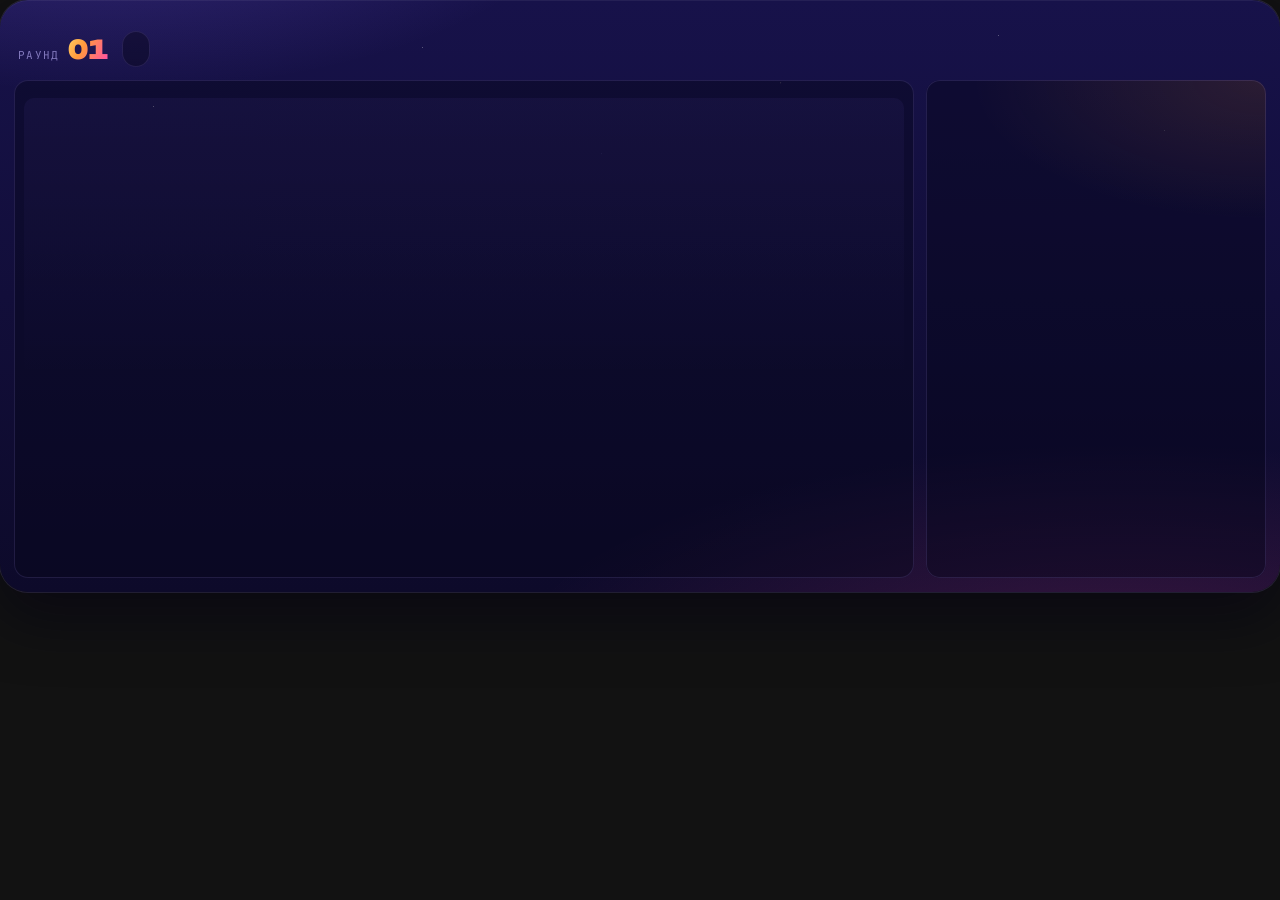
==== trainer/chart/frontend/index.html @ b722a233 "feat(trainer): playable trainer page with quick and trade modes - app.py is now a router (st.navigat" ====
<!doctype html>
<html lang="ru">
<head>
  <meta charset="utf-8">
  <meta name="viewport" content="width=device-width, initial-scale=1">
  <title>Тренажёр трейдера</title>
  <link rel="preconnect" href="https://fonts.googleapis.com">
  <link rel="preconnect" href="https://fonts.gstatic.com" crossorigin>
  <link rel="stylesheet" href="https://fonts.googleapis.com/css2?family=JetBrains+Mono:wght@500;700&family=Onest:wght@400;500;600;700&family=Unbounded:wght@500;700;900&display=swap">
  <link rel="stylesheet" href="style.css">
</head>
<body>
  <div class="app" id="app">
    <nav class="modes" id="modes" role="tablist" aria-label="Режим игры"></nav>

    <header class="hud" id="hud">
      <div class="round-badge"><span class="lbl">РАУНД</span><span class="val" id="roundNo">01</span></div>
      <div class="mystery" id="mystery"></div>
      <div class="stats" id="stats"></div>
    </header>

    <div class="stage">
      <section class="board">
        <div class="toolbar" id="toolbar"></div>
        <div class="chart-wrap" id="chartWrap">
          <div class="chart" id="chart"></div>
          <div class="legend" id="legend"></div>
          <div class="fog" id="fog">
            <div class="mark"><div class="q">?</div><div class="cap" id="fogCap">20 свечей скрыто</div></div>
          </div>
          <div class="now-line" id="nowLine"><span>ПРОГНОЗ</span></div>
          <div class="overlay" id="overlay"></div>
          <div class="tip" id="tip"></div>
          <div class="draw-hint" id="drawHint"></div>
        </div>
      </section>
      <aside class="panel" id="panel" aria-live="polite"></aside>
    </div>

    <canvas id="confetti"></canvas>
  </div>

  <script src="lightweight-charts.standalone.production.js"></script>
  <script src="main.js"></script>
</body>
</html>
---- trainer/chart/frontend/style.css ----
/* Тренажёр трейдера — игровой компонент.
   Палитра — «сумерки»: ночной индиго, закатный оранжевый, неоновый розовый,
   мятный рост и коралловое падение. Тема одна (тёмная): это игровой экран. */

:root {
  --night-0: #07051a;
  --night-1: #0d0a2a;
  --night-2: #15113f;
  --night-3: #1f1957;
  --night-4: #2a2270;
  --line: rgba(170, 150, 255, 0.14);
  --line-strong: rgba(170, 150, 255, 0.30);
  --text: #f5f1ff;
  --text-2: #bdb4ec;
  --text-3: #8279bd;
  --sun: #ff9a3c;
  --gold: #ffd166;
  --coral: #ff5c7a;
  --pink: #ff4fa8;
  --violet: #8b6cff;
  --lilac: #c77dff;
  --mint: #2ee6a8;
  --sky: #5cc8ff;
  --ink: #1a0b2e;            /* текст на ярких заливках */
  --grad-sun: linear-gradient(120deg, #ffd166 0%, #ff9a3c 38%, #ff4fa8 100%);
  --grad-mint: linear-gradient(135deg, #7dffd6 0%, #2ee6a8 55%, #12b886 100%);
  --grad-coral: linear-gradient(135deg, #ffb199 0%, #ff5c7a 55%, #e0306a 100%);
  --grad-violet: linear-gradient(135deg, #d6c8ff 0%, #8b6cff 60%, #6a4cf0 100%);
  --ease: cubic-bezier(0.2, 0, 0, 1);
  --ease-out: cubic-bezier(0.16, 1, 0.3, 1);
  --font-display: "Unbounded", "Onest", system-ui, sans-serif;
  --font-ui: "Onest", system-ui, -apple-system, "Segoe UI", sans-serif;
  --font-mono: "JetBrains Mono", ui-monospace, "SFMono-Regular", Menlo, monospace;
  /* Концентрические радиусы: внешний = внутренний + отступ */
  --pad-app: 14px;
  --r-app: 28px;
  --r-surface: 14px;         /* 28 − 14 */
  --r-inner: 10px;
  --r-chip: 999px;
}

/* Схема совпадает со страницей Streamlit (тёмная) — иначе Chrome подкладывает
   под iframe непрозрачный светлый фон. */
:root { color-scheme: dark; }

* { box-sizing: border-box; }

html, body {
  margin: 0;
  padding: 0;
  background: transparent;
  color: var(--text);
  font-family: var(--font-ui);
  font-size: 14px;
  -webkit-font-smoothing: antialiased;
  -moz-osx-font-smoothing: grayscale;
}

button { font: inherit; color: inherit; }
kbd {
  font-family: var(--font-mono);
  font-size: 10px;
  padding: 2px 6px;
  border-radius: 6px;
  background: rgba(255, 255, 255, 0.07);
  box-shadow: inset 0 -1px 0 rgba(255, 255, 255, 0.08), 0 0 0 1px var(--line);
  color: var(--text-2);
}

:focus-visible { outline: 2px solid var(--gold); outline-offset: 2px; }

/* ─── Каркас ─────────────────────────────────────────────────────────────── */

.app {
  position: relative;
  isolation: isolate;
  padding: var(--pad-app);
  border-radius: var(--r-app);
  background:
    radial-gradient(900px 340px at 88% 115%, rgba(255, 79, 168, 0.20), transparent 70%),
    radial-gradient(700px 300px at 8% -20%, rgba(139, 108, 255, 0.28), transparent 70%),
    linear-gradient(180deg, #17124a 0%, #0d0a2a 100%);
  box-shadow:
    0 0 0 1px var(--line),
    0 24px 60px rgba(4, 2, 18, 0.55),
    inset 0 1px 0 rgba(255, 255, 255, 0.06);
  overflow: hidden;
  display: flex;
  flex-direction: column;
  gap: 12px;
}

/* Мелкие «звёзды» на фоне — чистый CSS, без картинок */
.app::before {
  content: "";
  position: absolute;
  inset: 0;
  z-index: -1;
  background-image:
    radial-gradient(1.2px 1.2px at 12% 18%, rgba(255,255,255,.55), transparent 60%),
    radial-gradient(1px 1px at 33% 8%, rgba(255,255,255,.4), transparent 60%),
    radial-gradient(1.4px 1.4px at 61% 14%, rgba(255,230,200,.5), transparent 60%),
    radial-gradient(1px 1px at 78% 6%, rgba(255,255,255,.35), transparent 60%),
    radial-gradient(1.2px 1.2px at 91% 22%, rgba(255,255,255,.45), transparent 60%),
    radial-gradient(1px 1px at 47% 26%, rgba(200,190,255,.35), transparent 60%);
  pointer-events: none;
}

/* ─── Вкладки режимов ────────────────────────────────────────────────────── */

.modes {
  display: flex;
  gap: 8px;
  overflow-x: auto;
  scrollbar-width: none;
  padding: 2px;
}
.modes::-webkit-scrollbar { display: none; }

.mode {
  position: relative;
  flex: 0 0 auto;
  display: flex;
  align-items: center;
  gap: 10px;
  min-height: 44px;
  padding: 8px 16px 8px 12px;
  border: 0;
  border-radius: var(--r-surface);
  background: rgba(255, 255, 255, 0.035);
  box-shadow: inset 0 0 0 1px var(--line);
  color: var(--text-2);
  cursor: pointer;
  text-align: left;
  transition-property: transform, background-color, box-shadow, color, opacity;
  transition-duration: 160ms;
  transition-timing-function: var(--ease);
}
.mode:hover { background: rgba(255, 255, 255, 0.07); color: var(--text); }
.mode:active { transform: scale(0.96); }
.mode .num {
  font-family: var(--font-mono);
  font-size: 11px;
  font-weight: 700;
  color: var(--text-3);
  font-variant-numeric: tabular-nums;
}
.mode .txt { display: flex; flex-direction: column; line-height: 1.15; }
.mode .title {
  font-family: var(--font-display);
  font-weight: 700;
  font-size: 12px;
  letter-spacing: 0.04em;
  text-transform: uppercase;
}
.mode .tag { font-size: 11px; color: var(--text-3); margin-top: 2px; }
.mode.active {
  background: var(--grad-sun);
  color: var(--ink);
  box-shadow: 0 8px 28px rgba(255, 79, 168, 0.35), inset 0 1px 0 rgba(255, 255, 255, 0.4);
}
.mode.active .num, .mode.active .tag { color: rgba(26, 11, 46, 0.62); }
.mode.locked { opacity: 0.5; cursor: not-allowed; }
.mode.locked:hover { background: rgba(255, 255, 255, 0.035); color: var(--text-2); }
.mode.locked:active { transform: none; }
.mode .lock { width: 13px; height: 13px; opacity: 0.8; }
.mode.shake { animation: shake 360ms var(--ease); }
@keyframes shake {
  20% { transform: translateX(-3px); }
  40% { transform: translateX(3px); }
  60% { transform: translateX(-2px); }
  80% { transform: translateX(1px); }
}

/* ─── HUD ────────────────────────────────────────────────────────────────── */

.hud {
  display: flex;
  align-items: center;
  gap: 10px;
  flex-wrap: wrap;
}
.round-badge {
  display: flex;
  align-items: baseline;
  gap: 8px;
  padding: 6px 4px;
}
.round-badge .lbl {
  font-family: var(--font-mono);
  font-size: 11px;
  letter-spacing: 0.12em;
  color: var(--text-3);
}
.round-badge .val {
  font-family: var(--font-display);
  font-weight: 900;
  font-size: 26px;
  line-height: 1;
  background: var(--grad-sun);
  -webkit-background-clip: text;
  background-clip: text;
  color: transparent;
  font-variant-numeric: tabular-nums;
}

.mystery {
  display: flex;
  align-items: center;
  gap: 8px;
  min-height: 36px;
  padding: 6px 14px;
  border-radius: var(--r-chip);
  background: rgba(7, 5, 26, 0.45);
  box-shadow: inset 0 0 0 1px var(--line);
  color: var(--text-2);
  font-size: 12px;
}
.mystery .q {
  font-family: var(--font-display);
  font-weight: 700;
  letter-spacing: 0.18em;
  color: var(--text);
}
.mystery.revealed {
  background: rgba(255, 209, 102, 0.10);
  box-shadow: inset 0 0 0 1px rgba(255, 209, 102, 0.35);
  color: var(--text);
  animation: pop-in 420ms var(--ease-out) both;
}
.mystery .tk { font-family: var(--font-display); font-weight: 700; color: var(--gold); letter-spacing: 0.06em; }
.mystery .sep { opacity: 0.4; }

.stats { margin-left: auto; display: flex; gap: 8px; flex-wrap: wrap; }
.stat {
  display: flex;
  align-items: baseline;
  gap: 6px;
  min-height: 36px;
  padding: 7px 12px;
  border-radius: var(--r-chip);
  background: rgba(255, 255, 255, 0.04);
  box-shadow: inset 0 0 0 1px var(--line);
  font-size: 12px;
  color: var(--text-3);
}
.stat b {
  font-family: var(--font-display);
  font-weight: 700;
  font-size: 14px;
  color: var(--text);
  font-variant-numeric: tabular-nums;
}
.stat.fire b { color: var(--sun); }
.stat .flame { width: 14px; height: 14px; align-self: center; }
.stat.bump { animation: bump 520ms var(--ease-out); }
@keyframes bump {
  0% { transform: scale(1); }
  35% { transform: scale(1.12); box-shadow: inset 0 0 0 1px rgba(255,209,102,.6), 0 0 24px rgba(255,154,60,.35); }
  100% { transform: scale(1); }
}

/* ─── Сцена: доска + панель ──────────────────────────────────────────────── */

.stage {
  display: grid;
  grid-template-columns: minmax(0, 1fr) 340px;
  gap: 12px;
  align-items: stretch;
}

.board {
  display: flex;
  flex-direction: column;
  gap: 8px;
  min-width: 0;
  padding: 10px;
  border-radius: var(--r-surface);
  background: rgba(7, 5, 26, 0.42);
  box-shadow: inset 0 0 0 1px var(--line);
}

.toolbar {
  display: flex;
  align-items: center;
  gap: 6px;
  flex-wrap: wrap;
}
.toolbar .group { display: flex; gap: 4px; flex-wrap: wrap; align-items: center; }
.toolbar .divider { width: 1px; height: 22px; background: var(--line); margin: 0 6px; }
.toolbar .spacer { flex: 1; }

.chip {
  position: relative;
  display: inline-flex;
  align-items: center;
  gap: 6px;
  height: 32px;
  padding: 0 11px;
  border: 0;
  border-radius: var(--r-chip);
  background: rgba(255, 255, 255, 0.04);
  box-shadow: inset 0 0 0 1px var(--line);
  color: var(--text-2);
  font-size: 12px;
  font-weight: 500;
  cursor: pointer;
  transition-property: transform, background-color, box-shadow, color;
  transition-duration: 150ms;
  transition-timing-function: var(--ease);
}
/* Хит-зона не меньше 40px по высоте */
.chip::after { content: ""; position: absolute; inset: -4px 0; }
.chip:hover { background: rgba(255, 255, 255, 0.08); color: var(--text); }
.chip:active { transform: scale(0.96); }
.chip .dot { width: 8px; height: 8px; border-radius: 50%; background: currentColor; opacity: 0.35; transition-property: opacity, box-shadow; transition-duration: 150ms; }
.chip.on { color: var(--text); background: rgba(255, 255, 255, 0.08); box-shadow: inset 0 0 0 1px var(--line-strong); }
.chip.on .dot { opacity: 1; box-shadow: 0 0 10px currentColor; }
.chip svg { width: 14px; height: 14px; }
.chip.tool.on { background: rgba(255, 209, 102, 0.14); box-shadow: inset 0 0 0 1px rgba(255, 209, 102, 0.5); color: var(--gold); }

.chart-wrap {
  position: relative;
  height: 470px;
  border-radius: var(--r-inner);
  overflow: hidden;
  background:
    linear-gradient(180deg, rgba(139, 108, 255, 0.06) 0%, rgba(13, 10, 42, 0) 60%);
  touch-action: none;
}
.chart { position: absolute; inset: 0; }
/* Пока график не разложен, туман и разметку не показываем — без мигания */
.chart-wrap:not(.ready) .fog,
.chart-wrap:not(.ready) .now-line,
.chart-wrap:not(.ready) .overlay { opacity: 0; }

.legend {
  position: absolute;
  top: 8px;
  left: 10px;
  z-index: 4;
  display: flex;
  gap: 10px;
  flex-wrap: wrap;
  font-family: var(--font-mono);
  font-size: 11px;
  color: var(--text-3);
  pointer-events: none;
  font-variant-numeric: tabular-nums;
}
.legend b { color: var(--text-2); font-weight: 500; }
.legend .chg.pos { color: var(--mint); }
.legend .chg.neg { color: var(--coral); }

/* Зона будущего: «туман», который рассеивается при раскрытии */
.fog {
  position: absolute;
  top: 0;
  z-index: 2;
  pointer-events: none;
  overflow: hidden;
  background:
    linear-gradient(90deg, rgba(13, 10, 42, 0.25) 0px, rgba(13, 10, 42, 0.92) 26px),
    repeating-linear-gradient(115deg, rgba(139, 108, 255, 0.10) 0 2px, transparent 2px 14px);
  transition-property: opacity;
  transition-duration: 300ms;
}
.fog::before {
  /* медленный «скан» по туману */
  content: "";
  position: absolute;
  inset: -40% 0;
  background: linear-gradient(180deg, transparent 0%, rgba(199, 125, 255, 0.10) 50%, transparent 100%);
  animation: scan 4.5s linear infinite;
}
@keyframes scan { from { transform: translateY(-30%); } to { transform: translateY(30%); } }
.fog .mark {
  position: absolute;
  inset: 0;
  display: flex;
  flex-direction: column;
  align-items: center;
  justify-content: center;
  gap: 6px;
  text-align: center;
}
.fog .q {
  font-family: var(--font-display);
  font-weight: 900;
  font-size: 64px;
  line-height: 1;
  background: var(--grad-sun);
  -webkit-background-clip: text;
  background-clip: text;
  color: transparent;
  filter: drop-shadow(0 6px 24px rgba(255, 79, 168, 0.35));
}
.fog .cap {
  font-family: var(--font-mono);
  font-size: 10px;
  letter-spacing: 0.16em;
  color: var(--text-3);
  text-transform: uppercase;
}
.fog.thin .q { font-size: 40px; }
/* В сделке туман уступает место боксу стопа и тейка */
.fog.dim .q { opacity: 0.35; }
.fog.thin .cap { display: none; }
.fog.gone { opacity: 0; }

.now-line {
  position: absolute;
  top: 0;
  z-index: 3;
  width: 0;
  pointer-events: none;
  border-left: 1px dashed rgba(255, 209, 102, 0.55);
}
.now-line span {
  /* слева от линии, чтобы не спорить с подписями зон в будущем */
  position: absolute;
  top: 8px;
  right: 6px;
  padding: 2px 6px;
  border-radius: 6px;
  background: rgba(13, 10, 42, 0.78);
  white-space: nowrap;
  font-family: var(--font-mono);
  font-size: 9px;
  font-weight: 700;
  letter-spacing: 0.16em;
  color: var(--gold);
  text-shadow: 0 0 12px rgba(255, 154, 60, 0.6);
}

/* Слой разметки поверх будущего: зона боковика, бокс сделки, события */
.overlay { position: absolute; inset: 0; z-index: 3; pointer-events: none; }
.zone {
  position: absolute;
  transition-property: opacity, background-color, box-shadow;
  transition-duration: 200ms;
  transition-timing-function: var(--ease);
}
.zone .zl {
  position: absolute;
  right: 6px;
  padding: 2px 6px;
  border-radius: 6px;
  background: rgba(13, 10, 42, 0.78);
  font-family: var(--font-mono);
  font-size: 10px;
  font-weight: 700;
  letter-spacing: 0.06em;
  white-space: nowrap;
}
.zone.band { background: rgba(139, 108, 255, 0.10); box-shadow: inset 0 1px 0 rgba(189, 180, 236, 0.45), inset 0 -1px 0 rgba(189, 180, 236, 0.45); }
.zone.band .zl { top: 50%; transform: translateY(-50%); color: var(--text-2); }
.zone.upz { background: linear-gradient(0deg, rgba(46, 230, 168, 0.0), rgba(46, 230, 168, 0.0)); }
.zone.downz { background: linear-gradient(0deg, rgba(255, 92, 122, 0.0), rgba(255, 92, 122, 0.0)); }
.zone.upz .zl { bottom: 8px; color: var(--mint); opacity: 0.8; }
.zone.downz .zl { top: 8px; color: var(--coral); opacity: 0.8; }
.zone.upz.pick { background: linear-gradient(0deg, rgba(46, 230, 168, 0.20), rgba(46, 230, 168, 0.02)); }
.zone.downz.pick { background: linear-gradient(180deg, rgba(255, 92, 122, 0.20), rgba(255, 92, 122, 0.02)); }
.zone.band.pick { background: rgba(139, 108, 255, 0.24); }
.zone.take { background: rgba(46, 230, 168, 0.16); box-shadow: inset 0 0 0 1px rgba(46, 230, 168, 0.35); }
.zone.stop { background: rgba(255, 92, 122, 0.16); box-shadow: inset 0 0 0 1px rgba(255, 92, 122, 0.35); }
.zone.take .zl { top: 6px; color: var(--mint); }
.zone.stop .zl { bottom: 6px; color: var(--coral); }
.zone.flash { animation: flash 700ms var(--ease-out); }
@keyframes flash {
  0% { filter: brightness(1); }
  30% { filter: brightness(2.2); box-shadow: inset 0 0 0 2px currentColor, 0 0 30px currentColor; }
  100% { filter: brightness(1); }
}

.fevent {
  position: absolute;
  top: 0;
  bottom: 0;
  width: 0;
  border-left: 1px dashed rgba(92, 200, 255, 0.45);
}
.fevent span {
  position: absolute;
  bottom: 10px;
  left: -1px;
  transform: translateX(-50%);
  white-space: nowrap;
  padding: 3px 7px;
  border-radius: var(--r-chip);
  background: rgba(13, 10, 42, 0.9);
  box-shadow: inset 0 0 0 1px rgba(92, 200, 255, 0.45);
  color: var(--sky);
  font-size: 10px;
  font-weight: 600;
}

.tip {
  position: absolute;
  z-index: 6;
  max-width: 260px;
  padding: 8px 10px;
  border-radius: 10px;
  background: rgba(13, 10, 42, 0.96);
  box-shadow: 0 0 0 1px var(--line-strong), 0 10px 30px rgba(0, 0, 0, 0.45);
  font-size: 12px;
  line-height: 1.35;
  color: var(--text);
  pointer-events: none;
  opacity: 0;
  transform: translateY(4px);
  transition-property: opacity, transform;
  transition-duration: 140ms;
  transition-timing-function: var(--ease);
}
.tip.show { opacity: 1; transform: translateY(0); }
.tip .k { display: block; font-family: var(--font-mono); font-size: 10px; letter-spacing: .1em; color: var(--text-3); margin-bottom: 2px; text-transform: uppercase; }

.draw-hint {
  position: absolute;
  left: 50%;
  bottom: 40px;
  z-index: 5;
  transform: translate(-50%, 8px);
  padding: 7px 12px;
  border-radius: var(--r-chip);
  background: rgba(13, 10, 42, 0.92);
  box-shadow: 0 0 0 1px rgba(255, 209, 102, 0.45);
  color: var(--gold);
  font-size: 12px;
  white-space: nowrap;
  pointer-events: none;
  opacity: 0;
  transition-property: opacity, transform;
  transition-duration: 160ms;
  transition-timing-function: var(--ease);
}
.draw-hint.show { opacity: 1; transform: translate(-50%, 0); }

/* ─── Панель действий ────────────────────────────────────────────────────── */

.panel {
  position: relative;
  display: flex;
  flex-direction: column;
  gap: 14px;
  padding: 18px;
  border-radius: var(--r-surface);
  background:
    radial-gradient(420px 200px at 100% 0%, rgba(255, 154, 60, 0.12), transparent 70%),
    rgba(7, 5, 26, 0.42);
  box-shadow: inset 0 0 0 1px var(--line);
  min-width: 0;
}
.panel > * { animation: rise 420ms var(--ease-out) both; }
.panel > *:nth-child(2) { animation-delay: 60ms; }
.panel > *:nth-child(3) { animation-delay: 120ms; }
.panel > *:nth-child(4) { animation-delay: 180ms; }
.panel > *:nth-child(5) { animation-delay: 240ms; }
.panel > *:nth-child(6) { animation-delay: 300ms; }
.panel.static > * { animation: none; }
@keyframes rise { from { opacity: 0; transform: translateY(8px); } to { opacity: 1; transform: none; } }

.eyebrow {
  font-family: var(--font-mono);
  font-size: 10px;
  font-weight: 700;
  letter-spacing: 0.16em;
  text-transform: uppercase;
  color: var(--text-3);
}
.ptitle {
  margin: 4px 0 0;
  font-family: var(--font-display);
  font-weight: 700;
  font-size: 20px;
  line-height: 1.15;
  letter-spacing: -0.01em;
  text-wrap: balance;
}

.choices { display: flex; flex-direction: column; gap: 8px; }
.choice {
  position: relative;
  display: grid;
  grid-template-columns: 38px 1fr auto;
  align-items: center;
  gap: 10px;
  min-height: 58px;
  padding: 10px 12px;
  border: 0;
  border-radius: 12px;
  background: rgba(255, 255, 255, 0.04);
  box-shadow: inset 0 0 0 1px var(--line);
  cursor: pointer;
  text-align: left;
  transition-property: transform, background-color, box-shadow;
  transition-duration: 160ms;
  transition-timing-function: var(--ease);
}
.choice:hover { background: rgba(255, 255, 255, 0.08); transform: translateY(-1px); }
.choice:active { transform: scale(0.96); }
.choice .ico {
  display: grid;
  place-items: center;
  width: 38px;
  height: 38px;
  border-radius: 10px;
  color: var(--ink);
}
.choice .ico svg { width: 18px; height: 18px; }
.choice.up .ico { background: var(--grad-mint); }
.choice.flat .ico { background: var(--grad-violet); }
.choice.down .ico { background: var(--grad-coral); }
.choice .lbl { display: flex; flex-direction: column; gap: 2px; }
.choice .lbl b { font-family: var(--font-display); font-weight: 700; font-size: 14px; letter-spacing: 0.02em; }
.choice .lbl small { font-size: 11px; color: var(--text-3); font-variant-numeric: tabular-nums; }
.choice.sel { background: rgba(255, 255, 255, 0.10); }
.choice.up.sel { box-shadow: inset 0 0 0 2px var(--mint), 0 8px 26px rgba(46, 230, 168, 0.22); }
.choice.flat.sel { box-shadow: inset 0 0 0 2px var(--violet), 0 8px 26px rgba(139, 108, 255, 0.25); }
.choice.down.sel { box-shadow: inset 0 0 0 2px var(--coral), 0 8px 26px rgba(255, 92, 122, 0.22); }

.conf { display: flex; flex-direction: column; gap: 8px; }
.conf .row { display: flex; justify-content: space-between; align-items: baseline; }
.conf .row span { color: var(--text-2); font-size: 13px; }
.conf .row b {
  font-family: var(--font-display);
  font-weight: 900;
  font-size: 22px;
  font-variant-numeric: tabular-nums;
}
.conf .word { font-size: 12px; color: var(--gold); min-height: 16px; }
.conf .stakes {
  display: flex;
  justify-content: space-between;
  gap: 8px;
  padding: 8px 10px;
  border-radius: 10px;
  background: rgba(255, 255, 255, 0.035);
  font-size: 12px;
  color: var(--text-3);
}
.conf .stakes b { font-family: var(--font-mono); font-variant-numeric: tabular-nums; }
.pos { color: var(--mint); }
.neg { color: var(--coral); }

input[type="range"] {
  -webkit-appearance: none;
  appearance: none;
  width: 100%;
  height: 28px;
  background: transparent;
  cursor: pointer;
}
input[type="range"]::-webkit-slider-runnable-track {
  height: 8px;
  border-radius: 999px;
  background: linear-gradient(90deg, var(--violet) 0%, var(--sun) var(--fill, 40%), rgba(255,255,255,0.08) var(--fill, 40%));
}
input[type="range"]::-moz-range-track {
  height: 8px;
  border-radius: 999px;
  background: linear-gradient(90deg, var(--violet) 0%, var(--sun) var(--fill, 40%), rgba(255,255,255,0.08) var(--fill, 40%));
}
input[type="range"]::-webkit-slider-thumb {
  -webkit-appearance: none;
  width: 22px;
  height: 22px;
  margin-top: -7px;
  border-radius: 50%;
  background: #fff;
  box-shadow: 0 0 0 4px rgba(255, 154, 60, 0.35), 0 4px 12px rgba(0, 0, 0, 0.4);
  transition-property: transform;
  transition-duration: 120ms;
}
input[type="range"]::-moz-range-thumb {
  width: 22px;
  height: 22px;
  border: 0;
  border-radius: 50%;
  background: #fff;
  box-shadow: 0 0 0 4px rgba(255, 154, 60, 0.35), 0 4px 12px rgba(0, 0, 0, 0.4);
}
input[type="range"]:active::-webkit-slider-thumb { transform: scale(1.1); }

.seg {
  display: grid;
  grid-template-columns: 1fr 1fr;
  gap: 4px;
  padding: 4px;
  border-radius: 14px;
  background: rgba(255, 255, 255, 0.04);
  box-shadow: inset 0 0 0 1px var(--line);
}
.seg button {
  display: flex;
  align-items: center;
  justify-content: center;
  gap: 8px;
  height: 42px;
  border: 0;
  border-radius: 10px;              /* 14 − 4 */
  background: transparent;
  font-family: var(--font-display);
  font-weight: 700;
  font-size: 13px;
  letter-spacing: 0.06em;
  color: var(--text-2);
  cursor: pointer;
  transition-property: transform, background-color, color, box-shadow;
  transition-duration: 160ms;
  transition-timing-function: var(--ease);
}
.seg button:active { transform: scale(0.96); }
.seg button svg { width: 14px; height: 14px; }
.seg .long.on { background: var(--grad-mint); color: var(--ink); box-shadow: 0 6px 20px rgba(46, 230, 168, 0.28); }
.seg .short.on { background: var(--grad-coral); color: var(--ink); box-shadow: 0 6px 20px rgba(255, 92, 122, 0.28); }

.field { display: grid; grid-template-columns: 52px 1fr; align-items: center; gap: 10px; }
.field > label { font-size: 12px; font-weight: 600; letter-spacing: 0.04em; text-transform: uppercase; }
.field.stop > label { color: var(--coral); }
.field.take > label { color: var(--mint); }
.stepper {
  display: grid;
  grid-template-columns: 40px 1fr 40px;
  align-items: center;
  height: 44px;
  border-radius: 12px;
  background: rgba(255, 255, 255, 0.04);
  box-shadow: inset 0 0 0 1px var(--line);
}
.stepper button {
  height: 44px;
  border: 0;
  background: transparent;
  color: var(--text-2);
  font-size: 18px;
  cursor: pointer;
  border-radius: 12px;
  transition-property: background-color, color, transform;
  transition-duration: 120ms;
}
.stepper button:hover { background: rgba(255, 255, 255, 0.06); color: var(--text); }
.stepper button:active { transform: scale(0.96); }
.stepper input {
  width: 100%;
  min-width: 0;
  border: 0;
  background: transparent;
  color: var(--text);
  text-align: center;
  font-family: var(--font-mono);
  font-weight: 700;
  font-size: 15px;
  font-variant-numeric: tabular-nums;
  -moz-appearance: textfield;
}
.stepper input::-webkit-outer-spin-button,
.stepper input::-webkit-inner-spin-button { -webkit-appearance: none; margin: 0; }
.stepper input:focus { outline: none; }
.field .meta {
  grid-column: 2;
  margin-top: -4px;
  font-size: 11px;
  color: var(--text-3);
  font-variant-numeric: tabular-nums;
}

.presets { display: flex; flex-wrap: wrap; gap: 6px; align-items: center; }
.presets .k { font-size: 11px; color: var(--text-3); margin-right: 2px; }
.presets .chip { height: 28px; padding: 0 10px; font-size: 11px; }

.rr {
  display: flex;
  flex-direction: column;
  gap: 6px;
  padding: 10px 12px;
  border-radius: 12px;
  background: rgba(255, 255, 255, 0.035);
}
.rr .bar { display: flex; height: 8px; border-radius: 999px; overflow: hidden; gap: 2px; }
.rr .bar i { display: block; height: 100%; }
.rr .bar .risk { background: var(--grad-coral); }
.rr .bar .reward { background: var(--grad-mint); }
.rr .row { display: flex; justify-content: space-between; font-size: 12px; color: var(--text-3); }
.rr .row b { font-family: var(--font-display); font-size: 15px; color: var(--text); font-variant-numeric: tabular-nums; }

.cta {
  position: relative;
  display: flex;
  align-items: center;
  justify-content: center;
  gap: 10px;
  min-height: 54px;
  margin-top: auto;
  border: 0;
  border-radius: 14px;
  background: var(--grad-sun);
  color: var(--ink);
  font-family: var(--font-display);
  font-weight: 700;
  font-size: 14px;
  letter-spacing: 0.05em;
  text-transform: uppercase;
  cursor: pointer;
  box-shadow: 0 10px 30px rgba(255, 79, 168, 0.35), inset 0 1px 0 rgba(255, 255, 255, 0.45);
  transition-property: transform, box-shadow, opacity, filter;
  transition-duration: 160ms;
  transition-timing-function: var(--ease);
}
.cta:hover { transform: translateY(-1px); box-shadow: 0 14px 36px rgba(255, 79, 168, 0.48), inset 0 1px 0 rgba(255, 255, 255, 0.45); }
.cta:active { transform: scale(0.96); }
.cta:disabled {
  cursor: not-allowed;
  background: rgba(255, 255, 255, 0.07);
  color: var(--text-3);
  box-shadow: inset 0 0 0 1px var(--line);
  transform: none;
}
.cta svg { width: 16px; height: 16px; }
.spinner {
  width: 16px;
  height: 16px;
  border-radius: 50%;
  border: 2px solid rgba(26, 11, 46, 0.25);
  border-top-color: var(--ink);
  animation: spin 700ms linear infinite;
}
@keyframes spin { to { transform: rotate(360deg); } }

.hint { margin: 0; font-size: 11px; color: var(--text-3); text-align: center; text-wrap: pretty; }
.hint kbd { margin: 0 1px; }

.toast {
  padding: 10px 12px;
  border-radius: 12px;
  background: rgba(255, 92, 122, 0.12);
  box-shadow: inset 0 0 0 1px rgba(255, 92, 122, 0.45);
  color: #ffd0d9;
  font-size: 12px;
  line-height: 1.4;
}

/* Раскрытие */
.progress { display: flex; flex-direction: column; gap: 10px; }
.progress .track { height: 6px; border-radius: 999px; background: rgba(255, 255, 255, 0.07); overflow: hidden; }
.progress .track i { display: block; height: 100%; width: 0; background: var(--grad-sun); transition: width 140ms linear; }
.live {
  display: flex;
  align-items: baseline;
  justify-content: space-between;
  padding: 14px;
  border-radius: 12px;
  background: rgba(255, 255, 255, 0.04);
}
.live span { font-size: 12px; color: var(--text-3); }
.live b { font-family: var(--font-display); font-weight: 900; font-size: 28px; font-variant-numeric: tabular-nums; }

/* Результат */
.verdict {
  position: relative;
  display: flex;
  flex-direction: column;
  align-items: flex-start;
  gap: 6px;
}
.stamp {
  display: inline-block;
  padding: 6px 14px 7px;
  border-radius: 10px;
  font-family: var(--font-display);
  font-weight: 900;
  font-size: 26px;
  letter-spacing: 0.04em;
  transform: rotate(-4deg);
  animation: stamp 520ms var(--ease-out) both;
}
.stamp.win { color: var(--ink); background: var(--grad-mint); box-shadow: 0 10px 34px rgba(46, 230, 168, 0.4); }
.stamp.lose { color: var(--ink); background: var(--grad-coral); box-shadow: 0 10px 34px rgba(255, 92, 122, 0.38); }
.stamp.meh { color: var(--ink); background: linear-gradient(135deg, #fff1c4, #ffd166 60%, #ff9a3c); box-shadow: 0 10px 34px rgba(255, 209, 102, 0.35); }
@keyframes stamp {
  0% { opacity: 0; transform: rotate(-4deg) scale(1.6); filter: blur(4px); }
  60% { opacity: 1; transform: rotate(-4deg) scale(0.96); filter: blur(0); }
  100% { opacity: 1; transform: rotate(-4deg) scale(1); }
}
.big {
  font-family: var(--font-display);
  font-weight: 900;
  font-size: 40px;
  line-height: 1.05;
  letter-spacing: -0.02em;
  font-variant-numeric: tabular-nums;
}
.big small { font-size: 15px; font-weight: 700; color: var(--text-3); letter-spacing: 0; margin-left: 6px; }

.facts { display: flex; flex-direction: column; gap: 1px; border-radius: 12px; overflow: hidden; }
.fact {
  display: flex;
  justify-content: space-between;
  gap: 10px;
  padding: 9px 12px;
  background: rgba(255, 255, 255, 0.035);
  font-size: 12px;
}
.fact span { color: var(--text-3); }
.fact b { font-weight: 600; text-align: right; font-variant-numeric: tabular-nums; }

.who {
  display: flex;
  flex-direction: column;
  gap: 4px;
  padding: 12px;
  border-radius: 12px;
  background: linear-gradient(135deg, rgba(255, 209, 102, 0.12), rgba(255, 79, 168, 0.08));
  box-shadow: inset 0 0 0 1px rgba(255, 209, 102, 0.28);
}
.who .tk { font-family: var(--font-display); font-weight: 900; font-size: 18px; letter-spacing: 0.04em; color: var(--gold); }
.who .tk small { font-family: var(--font-ui); font-weight: 500; font-size: 13px; color: var(--text); letter-spacing: 0; margin-left: 6px; }
.who .per { font-size: 12px; color: var(--text-2); }

.evlist { display: flex; flex-direction: column; gap: 6px; margin: 0; padding: 0; list-style: none; }
.evlist li { display: flex; gap: 8px; font-size: 12px; color: var(--text-2); line-height: 1.35; }
.evlist li i { flex: 0 0 auto; width: 6px; height: 6px; margin-top: 6px; border-radius: 50%; background: var(--sky); }

#confetti { position: absolute; inset: 0; z-index: 20; pointer-events: none; }

@keyframes pop-in { from { opacity: 0; transform: scale(0.92); } to { opacity: 1; transform: none; } }

/* ─── Адаптив ────────────────────────────────────────────────────────────── */

/* Одна колонка: панель под графиком раскладывается в две колонки,
   чтобы игра помещалась в экран ноутбука без лишней прокрутки. */
@media (max-width: 980px) {
  .stage { grid-template-columns: minmax(0, 1fr); }
  .chart-wrap { height: 400px; }
  .panel {
    display: grid;
    grid-template-columns: minmax(0, 1fr) minmax(0, 1fr);
    column-gap: 16px;
    row-gap: 12px;
    align-items: start;
  }
  .panel > :first-child,
  .panel > .toast, .panel > .choices, .panel > .seg, .panel > .hint,
  .panel > .facts, .panel > .evlist, .panel > .progress, .panel > .live { grid-column: 1 / -1; }
  .panel > .cta { margin-top: 0; align-self: end; }
  .choices { display: grid; grid-template-columns: repeat(3, minmax(0, 1fr)); }
  .choice { grid-template-columns: 38px 1fr; min-height: 60px; }
  .choice kbd { display: none; }
  .stats { margin-left: 0; }
}
@media (max-width: 560px) {
  :root { --pad-app: 10px; --r-app: 22px; --r-surface: 12px; }
  .chart-wrap { height: 340px; }
  .mode .tag { display: none; }
  .round-badge .val { font-size: 22px; }
  .fog .q { font-size: 44px; }
  .big { font-size: 32px; }
  .panel { grid-template-columns: minmax(0, 1fr); }
  .panel > * { grid-column: 1 / -1; }
  .choice { grid-template-columns: 1fr; justify-items: center; text-align: center; min-height: 86px; }
  .choice .lbl { align-items: center; }
}

@media (prefers-reduced-motion: reduce) {
  *, *::before, *::after { animation-duration: 1ms !important; animation-iteration-count: 1 !important; transition-duration: 1ms !important; }
}
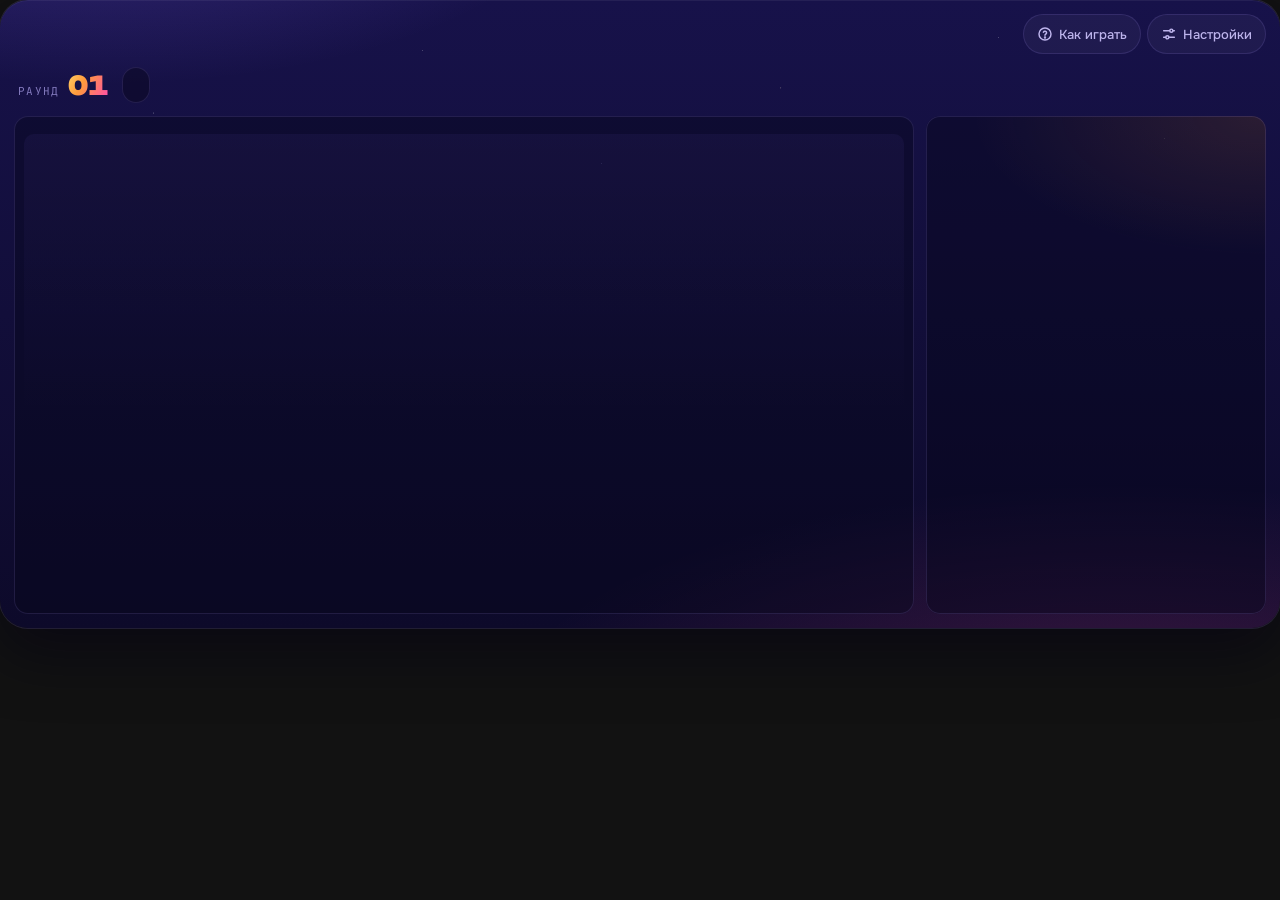
==== commit 059a5e88: "feat(trainer): round review, how-to-play guide, no sidebar - Round review after each answer: what ev" ====
--- a/trainer/chart/frontend/index.html
+++ b/trainer/chart/frontend/index.html
@@ -11,7 +11,16 @@
 </head>
 <body>
   <div class="app" id="app">
-    <nav class="modes" id="modes" role="tablist" aria-label="Режим игры"></nav>
+    <div class="topbar">
+      <nav class="modes" id="modes" role="tablist" aria-label="Режим игры"></nav>
+      <div class="top-actions">
+        <button class="chip ghost" id="howBtn" aria-haspopup="dialog"></button>
+        <div class="set-wrap">
+          <button class="chip ghost" id="setBtn" aria-expanded="false" aria-controls="settings"></button>
+          <div class="popover" id="settings" role="dialog" aria-label="Настройки раундов" hidden></div>
+        </div>
+      </div>
+    </div>
 
     <header class="hud" id="hud">
       <div class="round-badge"><span class="lbl">РАУНД</span><span class="val" id="roundNo">01</span></div>
@@ -37,6 +46,10 @@
       <aside class="panel" id="panel" aria-live="polite"></aside>
     </div>
 
+    <section class="review" id="review" aria-label="Разбор раунда" hidden></section>
+
+    <div class="howto" id="howto" role="dialog" aria-modal="true" aria-labelledby="howTitle" hidden></div>
+
     <canvas id="confetti"></canvas>
   </div>
 
--- a/trainer/chart/frontend/style.css
+++ b/trainer/chart/frontend/style.css
@@ -106,14 +106,31 @@
   pointer-events: none;
 }
 
+/* ─── Верхняя полоса: режимы + «Как играть» и «Настройки» ────────────────── */
+
+.topbar {
+  display: flex;
+  align-items: center;
+  gap: 10px;
+}
+.top-actions { flex: 0 0 auto; display: flex; gap: 6px; align-items: center; }
+.chip.ghost { height: 40px; padding: 0 14px; font-size: 13px; }
+.chip.ghost svg { width: 16px; height: 16px; }
+.chip.ghost.on { color: var(--gold); background: rgba(255, 209, 102, 0.12); box-shadow: inset 0 0 0 1px rgba(255, 209, 102, 0.45); }
+
 /* ─── Вкладки режимов ────────────────────────────────────────────────────── */
 
 .modes {
+  flex: 1 1 auto;
+  min-width: 0;
   display: flex;
   gap: 8px;
   overflow-x: auto;
   scrollbar-width: none;
   padding: 2px;
+  /* Вкладки, что не влезли, плавно уходят под кнопки справа */
+  -webkit-mask-image: linear-gradient(90deg, #000 calc(100% - 32px), transparent);
+  mask-image: linear-gradient(90deg, #000 calc(100% - 32px), transparent);
 }
 .modes::-webkit-scrollbar { display: none; }
 
@@ -164,7 +181,7 @@
 .mode.locked:hover { background: rgba(255, 255, 255, 0.035); color: var(--text-2); }
 .mode.locked:active { transform: none; }
 .mode .lock { width: 13px; height: 13px; opacity: 0.8; }
-.mode.shake { animation: shake 360ms var(--ease); }
+.shake { animation: shake 360ms var(--ease); }
 @keyframes shake {
   20% { transform: translateX(-3px); }
   40% { transform: translateX(3px); }
@@ -922,9 +939,420 @@
 .evlist li { display: flex; gap: 8px; font-size: 12px; color: var(--text-2); line-height: 1.35; }
 .evlist li i { flex: 0 0 auto; width: 6px; height: 6px; margin-top: 6px; border-radius: 50%; background: var(--sky); }
 
+.chip.link {
+  justify-content: center;
+  height: 40px;
+  color: var(--gold);
+  background: rgba(255, 209, 102, 0.08);
+  box-shadow: inset 0 0 0 1px rgba(255, 209, 102, 0.32);
+  font-weight: 600;
+}
+.chip.link:hover { background: rgba(255, 209, 102, 0.14); color: var(--gold); }
+.chip.mini { height: 28px; padding: 0 10px; font-size: 11px; }
+.chip.mini svg { width: 13px; height: 13px; }
+
+/* Доска вспыхивает, когда разбор включает индикатор на графике */
+.board.pulse { animation: pulse 900ms var(--ease-out); }
+@keyframes pulse {
+  0% { box-shadow: inset 0 0 0 1px var(--line); }
+  30% { box-shadow: inset 0 0 0 2px rgba(255, 209, 102, 0.7), 0 0 40px rgba(255, 154, 60, 0.25); }
+  100% { box-shadow: inset 0 0 0 1px var(--line); }
+}
+
 #confetti { position: absolute; inset: 0; z-index: 20; pointer-events: none; }
 
 @keyframes pop-in { from { opacity: 0; transform: scale(0.92); } to { opacity: 1; transform: none; } }
+
+/* ─── Настройки раундов (поповер) ────────────────────────────────────────── */
+
+.set-wrap { position: relative; }
+.popover {
+  position: absolute;
+  top: calc(100% + 8px);
+  right: 0;
+  z-index: 30;
+  width: 340px;
+  display: flex;
+  flex-direction: column;
+  gap: 14px;
+  padding: 16px;
+  border-radius: 18px;
+  background:
+    radial-gradient(300px 140px at 100% 0%, rgba(255, 154, 60, 0.14), transparent 70%),
+    #15113f;                         /* только непрозрачный: иначе просвечивает панель под ним */
+  box-shadow: 0 0 0 1px var(--line-strong), 0 24px 60px rgba(4, 2, 18, 0.65);
+  transform-origin: top right;
+  animation: pop 200ms var(--ease-out);
+}
+.popover[hidden] { display: none; }
+@keyframes pop { from { opacity: 0; transform: scale(0.96) translateY(-4px); } to { opacity: 1; transform: none; } }
+.pop-head { display: flex; flex-direction: column; gap: 2px; }
+.pop-head b { font-family: var(--font-display); font-size: 13px; letter-spacing: 0.04em; text-transform: uppercase; }
+.pop-head span { font-size: 11px; color: var(--text-3); }
+.pop-sec { display: flex; flex-direction: column; gap: 8px; }
+.pop-sec .k { font-family: var(--font-mono); font-size: 10px; font-weight: 700; letter-spacing: 0.16em; text-transform: uppercase; color: var(--text-3); }
+.picks { display: grid; grid-template-columns: repeat(2, minmax(0, 1fr)); gap: 6px; }
+.pick {
+  display: flex;
+  flex-direction: column;
+  align-items: flex-start;
+  gap: 1px;
+  min-height: 44px;
+  padding: 7px 12px;
+  border: 0;
+  border-radius: 12px;
+  background: rgba(255, 255, 255, 0.04);
+  box-shadow: inset 0 0 0 1px var(--line);
+  color: var(--text-3);
+  cursor: pointer;
+  text-align: left;
+  transition-property: transform, background-color, box-shadow, color;
+  transition-duration: 150ms;
+  transition-timing-function: var(--ease);
+}
+.pick:hover { background: rgba(255, 255, 255, 0.08); color: var(--text-2); }
+.pick:active { transform: scale(0.96); }
+.pick b { font-family: var(--font-display); font-size: 12px; letter-spacing: 0.06em; }
+.pick span { font-size: 11px; }
+.pick.on { color: var(--text); background: rgba(255, 154, 60, 0.12); box-shadow: inset 0 0 0 1.5px var(--sun); }
+.pick.on b { color: var(--gold); }
+.sw-row { display: flex; align-items: center; justify-content: space-between; gap: 12px; padding-top: 12px; box-shadow: 0 -1px 0 var(--line); }
+.sw-row b { display: block; font-size: 13px; font-weight: 600; }
+.sw-row small { display: block; margin-top: 2px; font-size: 11px; line-height: 1.35; color: var(--text-3); }
+.switch {
+  position: relative;
+  flex: 0 0 auto;
+  width: 46px;
+  height: 28px;
+  border: 0;
+  border-radius: 999px;
+  background: rgba(255, 255, 255, 0.10);
+  box-shadow: inset 0 0 0 1px var(--line);
+  cursor: pointer;
+  transition-property: background-color, box-shadow;
+  transition-duration: 180ms;
+}
+.switch i {
+  position: absolute;
+  top: 4px;
+  left: 4px;
+  width: 20px;
+  height: 20px;
+  border-radius: 50%;
+  background: #fff;
+  box-shadow: 0 2px 6px rgba(0, 0, 0, 0.35);
+  transition: transform 220ms var(--ease-out);
+}
+.switch[aria-checked="true"] { background: var(--grad-sun); box-shadow: 0 4px 14px rgba(255, 79, 168, 0.35); }
+.switch[aria-checked="true"] i { transform: translateX(18px); }
+
+/* ─── «Как играть» ───────────────────────────────────────────────────────── */
+
+.howto {
+  position: absolute;
+  inset: 0;
+  z-index: 40;
+  display: flex;
+  justify-content: center;
+  align-items: flex-start;
+  padding: var(--pad-app);
+  background: rgba(7, 5, 26, 0.72);
+  -webkit-backdrop-filter: blur(8px);
+  backdrop-filter: blur(8px);
+  animation: fade 200ms var(--ease);
+}
+.howto[hidden] { display: none; }
+@keyframes fade { from { opacity: 0; } to { opacity: 1; } }
+.howto-card {
+  position: relative;
+  width: min(940px, 100%);
+  max-height: 100%;
+  overflow-y: auto;
+  overscroll-behavior: contain;
+  scrollbar-width: thin;
+  scrollbar-color: rgba(170, 150, 255, 0.3) transparent;
+  display: flex;
+  flex-direction: column;
+  gap: 18px;
+  padding: 30px 32px 26px;
+  border-radius: calc(var(--r-app) - 6px);
+  background:
+    radial-gradient(700px 260px at 100% 0%, rgba(255, 79, 168, 0.16), transparent 70%),
+    radial-gradient(600px 260px at 0% 0%, rgba(139, 108, 255, 0.22), transparent 70%),
+    linear-gradient(180deg, #1c1660 0%, #0f0b33 100%);
+  box-shadow: 0 0 0 1px var(--line-strong), 0 30px 80px rgba(0, 0, 0, 0.6), inset 0 1px 0 rgba(255, 255, 255, 0.08);
+  animation: rise 360ms var(--ease-out) both;
+}
+.howto-card .x {
+  position: sticky;
+  top: 0;
+  align-self: flex-end;
+  margin: -14px -16px -40px 0;
+  z-index: 2;
+  display: grid;
+  place-items: center;
+  width: 40px;
+  height: 40px;
+  flex: 0 0 auto;
+  border: 0;
+  border-radius: 50%;
+  background: rgba(13, 10, 42, 0.8);
+  box-shadow: inset 0 0 0 1px var(--line-strong);
+  color: var(--text-2);
+  cursor: pointer;
+  transition-property: transform, color, background-color;
+  transition-duration: 150ms;
+}
+.howto-card .x:hover { color: var(--text); background: rgba(42, 34, 112, 0.9); }
+.howto-card .x:active { transform: scale(0.94); }
+.howto-card .x svg { width: 16px; height: 16px; }
+.h-head h2 {
+  margin: 6px 0 8px;
+  font-family: var(--font-display);
+  font-weight: 900;
+  font-size: clamp(30px, 5vw, 48px);
+  line-height: 0.95;
+  letter-spacing: -0.02em;
+}
+.h-head h2 span { background: var(--grad-sun); -webkit-background-clip: text; background-clip: text; color: transparent; }
+.h-head p { margin: 0; max-width: 620px; font-size: 15px; line-height: 1.5; color: #ddd6ff; text-wrap: pretty; }
+.h-sec {
+  display: grid;
+  grid-template-columns: 64px minmax(0, 1fr);
+  gap: 14px;
+  padding-top: 16px;
+  box-shadow: 0 -1px 0 var(--line);
+}
+.h-num {
+  font-family: var(--font-display);
+  font-weight: 900;
+  font-size: 34px;
+  line-height: 1;
+  background: var(--grad-sun);
+  -webkit-background-clip: text;
+  background-clip: text;
+  color: transparent;
+  font-variant-numeric: tabular-nums;
+}
+.h-body { display: flex; flex-direction: column; gap: 10px; min-width: 0; }
+.h-body h3 { margin: 4px 0 0; font-family: var(--font-display); font-weight: 700; font-size: 17px; letter-spacing: 0.01em; }
+.h-body p { margin: 0; font-size: 13px; line-height: 1.55; color: var(--text-2); text-wrap: pretty; }
+.h-modes { display: grid; grid-template-columns: repeat(2, minmax(0, 1fr)); gap: 10px; }
+.h-mode { display: flex; flex-direction: column; gap: 6px; padding: 14px; border-radius: 14px; background: rgba(255, 255, 255, 0.04); box-shadow: inset 0 0 0 1px var(--line); }
+.h-mode b { font-family: var(--font-display); font-size: 12px; letter-spacing: 0.06em; text-transform: uppercase; color: var(--gold); }
+.h-stakes {
+  width: 100%;
+  border-collapse: separate;
+  border-spacing: 0;
+  overflow: hidden;
+  border-radius: 12px;
+  background: rgba(255, 255, 255, 0.035);
+  box-shadow: inset 0 0 0 1px var(--line);
+  font-size: 12px;
+  font-variant-numeric: tabular-nums;
+}
+.h-stakes th, .h-stakes td { padding: 8px 10px; text-align: center; }
+.h-stakes th:first-child { text-align: left; color: var(--text-3); font-weight: 500; }
+.h-stakes thead th { font-family: var(--font-mono); font-size: 11px; color: var(--text-2); box-shadow: 0 1px 0 var(--line); }
+.h-stakes td { font-family: var(--font-mono); font-weight: 700; }
+.h-ind { display: grid; grid-template-columns: repeat(3, minmax(0, 1fr)); gap: 10px; }
+.h-card {
+  display: flex;
+  flex-direction: column;
+  gap: 6px;
+  padding: 14px;
+  border-radius: 14px;
+  background: linear-gradient(180deg, color-mix(in srgb, var(--c) 10%, transparent), rgba(255, 255, 255, 0.02));
+  box-shadow: inset 0 0 0 1px color-mix(in srgb, var(--c) 30%, transparent);
+}
+.h-card b { display: flex; align-items: center; gap: 8px; font-family: var(--font-display); font-size: 12px; letter-spacing: 0.04em; text-transform: uppercase; }
+.h-card b i { width: 9px; height: 9px; border-radius: 50%; background: var(--c); box-shadow: 0 0 10px var(--c); }
+.h-card p { font-size: 12px; line-height: 1.5; }
+.h-card .how { color: var(--text); }
+.h-gloss { display: flex; flex-wrap: wrap; gap: 8px 20px; padding: 12px 14px; border-radius: 12px; background: rgba(255, 255, 255, 0.035); font-size: 12px; color: var(--text-3); }
+.h-gloss b { font-family: var(--font-mono); color: var(--gold); }
+.howto-card > .cta { margin-top: 4px; flex: 0 0 auto; }
+
+/* ─── Разбор раунда ──────────────────────────────────────────────────────── */
+
+.review {
+  display: flex;
+  flex-direction: column;
+  gap: 18px;
+  padding: 24px;
+  border-radius: var(--r-surface);
+  background:
+    radial-gradient(700px 260px at 0% 0%, rgba(139, 108, 255, 0.16), transparent 70%),
+    radial-gradient(500px 220px at 100% 100%, rgba(255, 79, 168, 0.08), transparent 70%),
+    rgba(7, 5, 26, 0.42);
+  box-shadow: inset 0 0 0 1px var(--line);
+}
+.review[hidden] { display: none; }
+/* При прокрутке к разбору — отступ под шапку сайта (меню разделов) */
+.review, .board { scroll-margin-top: 84px; }
+.review > * { animation: rise 460ms var(--ease-out) both; }
+.review > *:nth-child(2) { animation-delay: 90ms; }
+.review > *:nth-child(3) { animation-delay: 180ms; }
+
+.rv-head { display: flex; justify-content: space-between; align-items: flex-start; gap: 20px; }
+.rv-title { min-width: 0; }
+.rv-head h2 {
+  margin: 6px 0 10px;
+  font-family: var(--font-display);
+  font-weight: 900;
+  font-size: clamp(24px, 3.2vw, 38px);
+  line-height: 1.02;
+  letter-spacing: -0.02em;
+  text-wrap: balance;
+}
+.rv-head .why { margin: 0; max-width: 780px; font-size: 15px; line-height: 1.55; color: #ddd6ff; text-wrap: pretty; }
+.rv-outcome {
+  flex: 0 0 auto;
+  display: flex;
+  align-items: center;
+  gap: 12px;
+  padding: 10px 18px 10px 10px;
+  border-radius: 16px;
+  background: rgba(255, 255, 255, 0.05);
+  box-shadow: inset 0 0 0 1px var(--line);
+}
+.rv-outcome .ico { display: grid; place-items: center; width: 44px; height: 44px; border-radius: 12px; color: var(--ink); }
+.rv-outcome .ico svg { width: 20px; height: 20px; }
+.rv-outcome.up .ico { background: var(--grad-mint); }
+.rv-outcome.down .ico { background: var(--grad-coral); }
+.rv-outcome.flat .ico { background: var(--grad-violet); }
+.rv-outcome b { display: block; font-family: var(--font-display); font-weight: 700; font-size: 18px; }
+.rv-outcome small { display: block; margin-top: 2px; font-family: var(--font-mono); font-size: 11px; color: var(--text-2); font-variant-numeric: tabular-nums; }
+
+.rv-grid { display: grid; grid-template-columns: minmax(0, 1.5fr) minmax(0, 1fr); gap: 22px; align-items: start; }
+.rv-col { display: flex; flex-direction: column; gap: 12px; min-width: 0; }
+.rv-sub {
+  display: flex;
+  align-items: center;
+  gap: 10px;
+  margin-top: 2px;
+  font-family: var(--font-mono);
+  font-size: 11px;
+  font-weight: 700;
+  letter-spacing: 0.14em;
+  text-transform: uppercase;
+  color: var(--text-2);
+}
+.rv-sub .n { color: var(--gold); }
+.rv-sub::after { content: ""; flex: 1; height: 1px; background: var(--line); }
+
+.cons { display: flex; flex-direction: column; gap: 9px; padding: 14px; border-radius: 14px; background: rgba(255, 255, 255, 0.035); box-shadow: inset 0 0 0 1px var(--line); }
+.cons-bar { display: flex; gap: 3px; height: 10px; border-radius: 999px; overflow: hidden; }
+.cons-bar i { display: block; min-width: 6px; }
+.cons-bar .up, .cons-legend .up { background: var(--grad-mint); }
+.cons-bar .down, .cons-legend .down { background: var(--grad-coral); }
+.cons-bar .move, .cons-legend .move { background: var(--grad-violet); }
+.cons-bar .none, .cons-legend .none { background: rgba(255, 255, 255, 0.14); }
+.cons-legend { display: flex; flex-wrap: wrap; gap: 6px 14px; font-size: 11px; color: var(--text-3); }
+.cons-legend span { display: inline-flex; align-items: center; gap: 6px; }
+.cons-legend i { display: inline-block; width: 8px; height: 8px; border-radius: 2px; }
+.cons-text { display: flex; flex-wrap: wrap; align-items: center; gap: 8px; font-size: 13px; line-height: 1.45; color: var(--text); }
+.badge { padding: 3px 9px; border-radius: 999px; font-size: 11px; font-weight: 700; color: var(--ink); white-space: nowrap; }
+.badge.ok { background: var(--grad-mint); }
+.badge.miss { background: var(--grad-coral); }
+
+.sigs { display: grid; grid-template-columns: repeat(2, minmax(0, 1fr)); gap: 10px; }
+.sig {
+  display: flex;
+  flex-direction: column;
+  gap: 8px;
+  padding: 14px;
+  border-radius: 14px;
+  background: rgba(255, 255, 255, 0.035);
+  box-shadow: inset 0 0 0 1px var(--line);
+}
+.sig.ok { background: linear-gradient(180deg, rgba(46, 230, 168, 0.09), rgba(255, 255, 255, 0.02)); box-shadow: inset 0 0 0 1px rgba(46, 230, 168, 0.42); }
+.sig.miss { background: linear-gradient(180deg, rgba(255, 92, 122, 0.08), rgba(255, 255, 255, 0.02)); box-shadow: inset 0 0 0 1px rgba(255, 92, 122, 0.38); }
+.sig header { display: flex; flex-wrap: wrap; align-items: center; gap: 6px 8px; min-width: 0; }
+.sig header b { font-family: var(--font-display); font-weight: 700; font-size: 11px; letter-spacing: 0.05em; text-transform: uppercase; }
+.sig .dot { flex: 0 0 auto; width: 9px; height: 9px; border-radius: 50%; box-shadow: 0 0 10px currentColor; }
+.vote {
+  margin-left: auto;
+  flex: 0 0 auto;
+  display: inline-flex;
+  align-items: center;
+  gap: 4px;
+  padding: 3px 9px 3px 7px;
+  border-radius: 999px;
+  font-size: 11px;
+  font-weight: 600;
+  white-space: nowrap;
+}
+.vote svg { width: 11px; height: 11px; }
+.v-up { color: var(--mint); background: rgba(46, 230, 168, 0.12); }
+.v-down { color: var(--coral); background: rgba(255, 92, 122, 0.12); }
+.v-move { color: var(--lilac); background: rgba(199, 125, 255, 0.14); }
+.v-none { color: var(--text-3); background: rgba(255, 255, 255, 0.05); }
+.sig .val { font-family: var(--font-mono); font-size: 12px; color: var(--text); font-variant-numeric: tabular-nums; }
+.sig .read { margin: 0; font-size: 13px; line-height: 1.45; color: var(--text-2); text-wrap: pretty; }
+.sig details summary {
+  display: inline-flex;
+  align-items: center;
+  gap: 6px;
+  cursor: pointer;
+  list-style: none;
+  font-size: 12px;
+  font-weight: 600;
+  color: var(--gold);
+}
+.sig details summary::-webkit-details-marker { display: none; }
+.sig details summary::after { content: "▾"; font-size: 10px; transition: transform 160ms var(--ease); }
+.sig details[open] summary::after { transform: rotate(180deg); }
+.sig details p { margin: 6px 0 0; font-size: 12px; line-height: 1.5; color: var(--text-3); text-wrap: pretty; }
+.sig footer { margin-top: auto; display: flex; align-items: center; justify-content: space-between; gap: 8px; padding-top: 4px; }
+.sig .res { font-size: 12px; font-weight: 700; }
+.sig.ok .res { color: var(--mint); }
+.sig.miss .res { color: var(--coral); }
+.sig.idle .res { color: var(--text-3); font-weight: 500; }
+
+.tl { list-style: none; margin: 0; padding: 0; display: flex; flex-direction: column; }
+.tl li { position: relative; display: grid; grid-template-columns: 46px minmax(0, 1fr); gap: 10px; padding-bottom: 12px; }
+.tl li::before { content: ""; position: absolute; left: 22px; top: 26px; bottom: 2px; width: 1px; background: var(--line); }
+.tl li:last-child { padding-bottom: 0; }
+.tl li:last-child::before { display: none; }
+.tl .b {
+  justify-self: center;
+  display: grid;
+  place-items: center;
+  min-width: 42px;
+  height: 24px;
+  padding: 0 6px;
+  border-radius: 999px;
+  background: rgba(255, 255, 255, 0.05);
+  box-shadow: inset 0 0 0 1px var(--line);
+  font-family: var(--font-mono);
+  font-size: 11px;
+  font-weight: 700;
+  color: var(--text-2);
+  font-variant-numeric: tabular-nums;
+}
+.tl .t-pos .b { color: var(--mint); box-shadow: inset 0 0 0 1px rgba(46, 230, 168, 0.4); }
+.tl .t-neg .b { color: var(--coral); box-shadow: inset 0 0 0 1px rgba(255, 92, 122, 0.4); }
+.tl .t-event .b { color: var(--sky); box-shadow: inset 0 0 0 1px rgba(92, 200, 255, 0.45); }
+.tl .t { padding-top: 3px; font-size: 13px; line-height: 1.45; color: var(--text-2); text-wrap: pretty; }
+.tl .final .t { color: var(--text); font-weight: 600; }
+.tl .final .b { color: var(--ink); background: var(--grad-sun); box-shadow: none; }
+
+.lessons {
+  list-style: none;
+  margin: 0;
+  display: flex;
+  flex-direction: column;
+  gap: 9px;
+  padding: 14px 16px;
+  border-radius: 14px;
+  background: linear-gradient(135deg, rgba(255, 209, 102, 0.11), rgba(255, 79, 168, 0.06));
+  box-shadow: inset 0 0 0 1px rgba(255, 209, 102, 0.3);
+}
+.lessons li { position: relative; padding-left: 18px; font-size: 13px; line-height: 1.5; color: var(--text); text-wrap: pretty; }
+.lessons li::before { content: ""; position: absolute; left: 2px; top: 7px; width: 7px; height: 7px; border-radius: 2px; transform: rotate(45deg); background: var(--gold); }
+.rv-col > .cta { margin-top: 4px; }
+.rv-note { margin: 0; font-size: 11px; line-height: 1.5; color: var(--text-3); text-wrap: pretty; }
 
 /* ─── Адаптив ────────────────────────────────────────────────────────────── */
 
@@ -942,12 +1370,21 @@
   }
   .panel > :first-child,
   .panel > .toast, .panel > .choices, .panel > .seg, .panel > .hint,
-  .panel > .facts, .panel > .evlist, .panel > .progress, .panel > .live { grid-column: 1 / -1; }
+  .panel > .facts, .panel > .evlist, .panel > .progress, .panel > .live,
+  .panel > .to-review { grid-column: 1 / -1; }
   .panel > .cta { margin-top: 0; align-self: end; }
   .choices { display: grid; grid-template-columns: repeat(3, minmax(0, 1fr)); }
   .choice { grid-template-columns: 38px 1fr; min-height: 60px; }
   .choice kbd { display: none; }
   .stats { margin-left: 0; }
+  .rv-grid { grid-template-columns: minmax(0, 1fr); }
+  .h-ind { grid-template-columns: repeat(2, minmax(0, 1fr)); }
+}
+@media (max-width: 760px) {
+  .topbar { flex-direction: column; align-items: stretch; }
+  .top-actions { justify-content: flex-end; }
+  .popover { width: min(340px, calc(100vw - 48px)); }
+  .rv-head { flex-direction: column; }
 }
 @media (max-width: 560px) {
   :root { --pad-app: 10px; --r-app: 22px; --r-surface: 12px; }
@@ -958,8 +1395,21 @@
   .big { font-size: 32px; }
   .panel { grid-template-columns: minmax(0, 1fr); }
   .panel > * { grid-column: 1 / -1; }
+  /* На узком экране в легенде — только закрытие и изменение */
+  .legend span:nth-child(-n+3) { display: none; }
   .choice { grid-template-columns: 1fr; justify-items: center; text-align: center; min-height: 86px; }
   .choice .lbl { align-items: center; }
+  .review { padding: 16px; }
+  .sigs, .h-ind, .h-modes { grid-template-columns: minmax(0, 1fr); }
+  .howto-card { padding: 24px 18px 20px; }
+  .h-sec { grid-template-columns: minmax(0, 1fr); gap: 6px; }
+  .h-num { font-size: 26px; }
+  .h-stakes th, .h-stakes td { padding: 7px 4px; font-size: 11px; }
+}
+
+/* Сенсорные экраны: подсказки по клавишам не нужны */
+@media (hover: none) {
+  .kb { display: none; }
 }
 
 @media (prefers-reduced-motion: reduce) {
